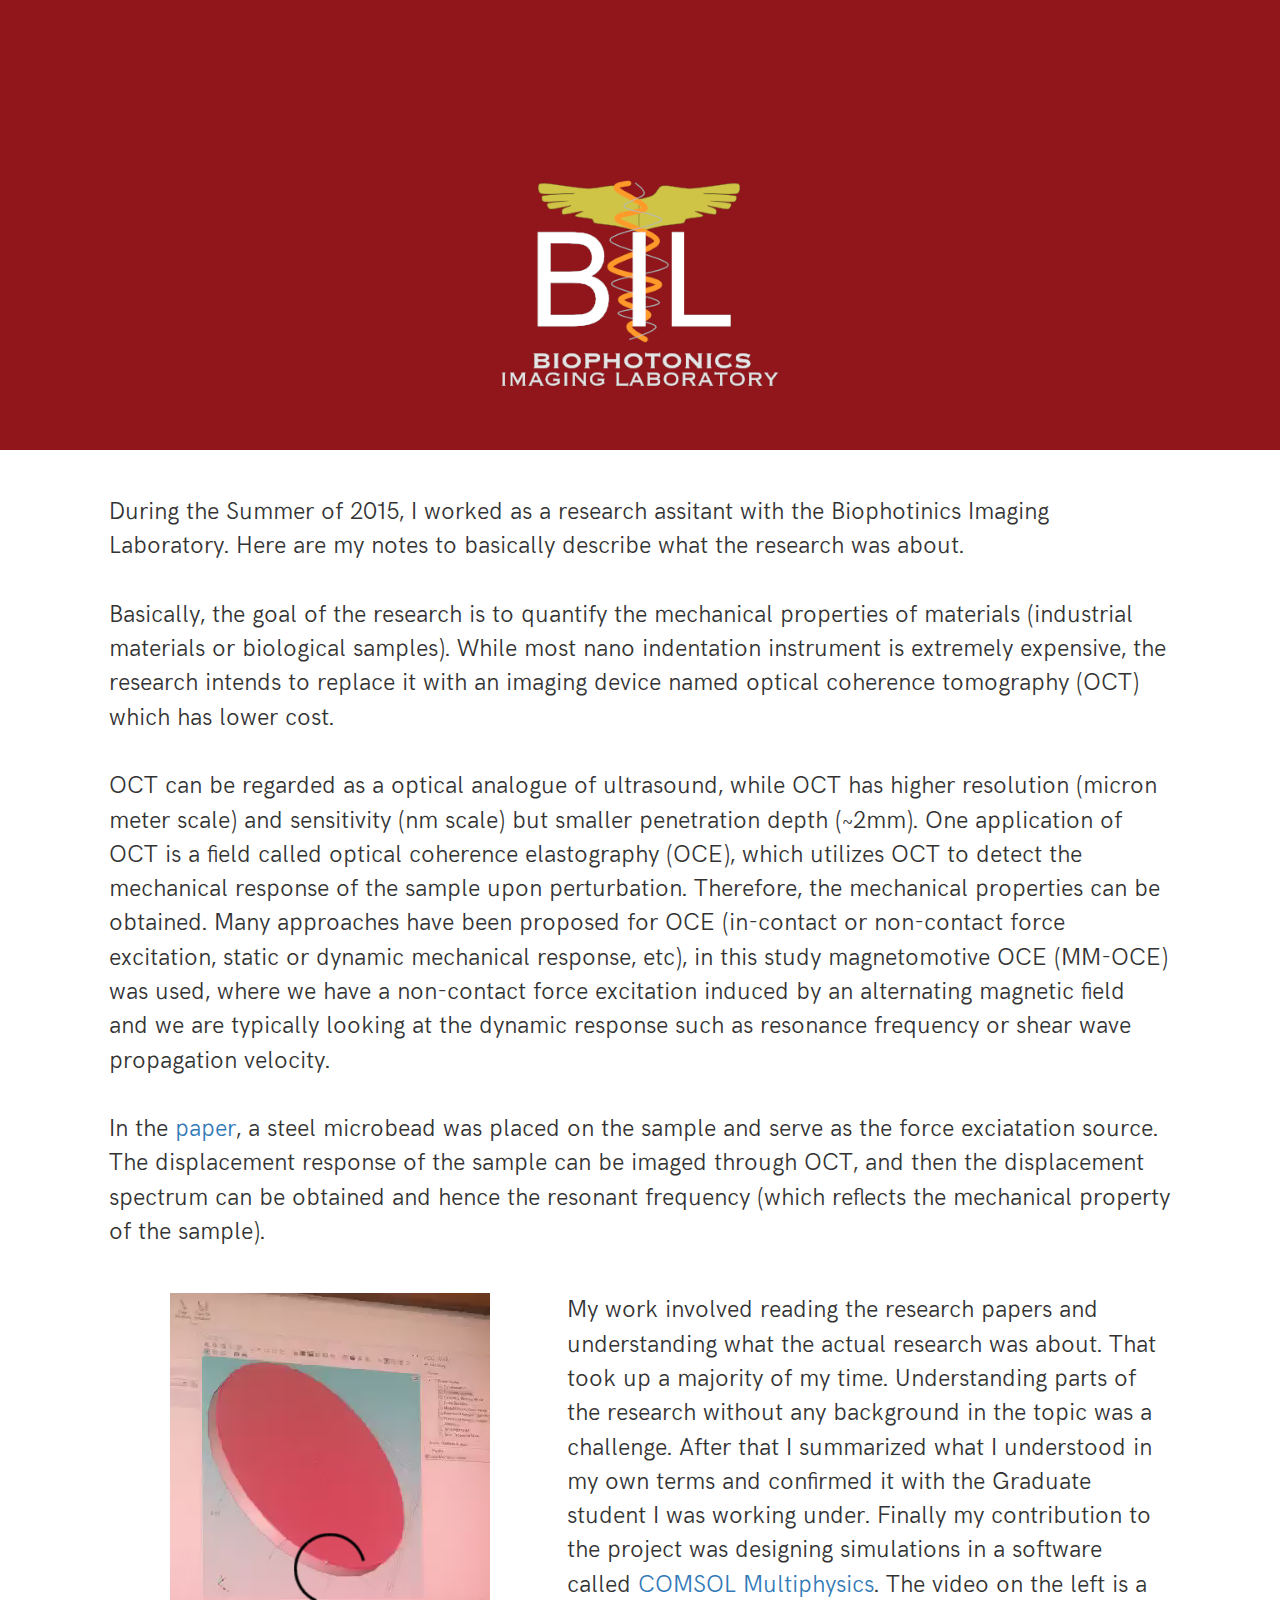
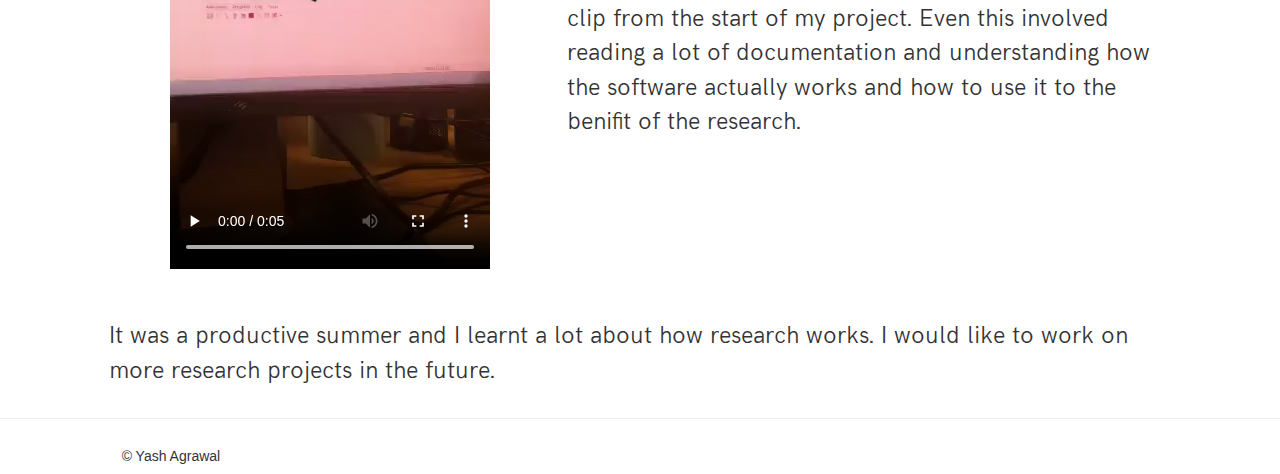
==== biophotonics.html @ 3b7ed462 "biophotonics" ====
<!doctype HTML>
<html>
    <head>
        <title>Biophotonics Lab</title>

        <meta name="viewport" content="width=device-width, initial-scale=1.0">
        <!-- Fonts -->
        <link href="https://fonts.googleapis.com/css?family=Montserrat|Open+Sans" rel="stylesheet">
        <link rel="stylesheet" href="https://fonts.googleapis.com/icon?family=Material+Icons">
        <!-- Stylesheets -->
        <link href="css/main.css" rel="stylesheet">
        <link href="css/biophotonics.css" rel="stylesheet">
        <link rel="stylesheet" href="https://maxcdn.bootstrapcdn.com/bootstrap/3.3.7/css/bootstrap.min.css">

        <!--JavaScript Bootstrap -->
        <script src="https://maxcdn.bootstrapcdn.com/bootstrap/3.3.7/js/bootstrap.min.js"></script>

        <!--jQuery -->
        <script src="js/jquery.js"></script>

    </head>
    <body>
        <div class="fixed-bg bg">
            <span style="display:block; height: 450px;"> </span>
        </div>
        <div class="row">
            <span style="display:block; height: 45px;"> </span>
            <div class="col-md-1 col-xs-1">
            </div>
            <div class="col-md-10 col-xs-10">
                <p class="introPara">
                    During the Summer of 2015, I worked as a research assitant with the Biophotinics Imaging Laboratory. Here are my notes to basically describe what the research was about. </br></br>
                    Basically, the goal of the research is to quantify the mechanical properties of materials (industrial materials or biological samples). While most nano indentation instrument is extremely expensive, the research intends to replace it with an imaging device named optical coherence tomography (OCT) which has lower cost. </br></br>
                    OCT can be regarded as a optical analogue of ultrasound, while OCT has higher resolution (micron meter scale) and sensitivity (nm scale) but smaller penetration depth (~2mm). One application of OCT is a field called optical coherence elastography (OCE), which utilizes OCT to detect the mechanical response of the sample upon perturbation. Therefore, the mechanical properties can be obtained. Many approaches have been proposed for OCE (in-contact or non-contact force excitation, static or dynamic mechanical response, etc), in this study magnetomotive OCE (MM-OCE) was used, where we have a non-contact force excitation induced by an alternating magnetic field and we are typically looking at the dynamic response such as resonance frequency or shear wave propagation velocity.</br></br>
                    In the <a href="img/biophotonics/research1.pdf">paper</a>, a steel microbead was placed on the sample and serve as the force exciatation source. The displacement response of the sample can be imaged through OCT, and then the displacement spectrum can be obtained and hence the resonant frequency (which reflects the mechanical property of the sample).</br></br>
                </p>
            </div>
            <div class="col-md-1 col-xs-1">
            </div>
        </div>
        <div class="row">
            <div class="col-md-1 col-xs-1">
            </div>
            <div class="col-md-10 col-xs-10">
                <div class="col-md-5 col-xs-12">
                    <center><video controls>
                      <source src="img/biophotonics/comsol.mp4" type="video/mp4">
                      <source src="movie.ogg" type="video/ogg">
                        Your browser does not support the video tag.
                    </video></center>
                </div>
                <div class="col-md-7 col-xs-12">
                    <p class="introPara">
                        My work involved reading the research papers and understanding what the actual research was about. That took up a majority of my time. Understanding parts of the research without any background in the topic was a challenge. After that I summarized what I understood in my own terms and confirmed it with the Graduate student I was working under. Finally my contribution to the project was designing simulations in a software called <a href="https://www.comsol.com/comsol-multiphysics">COMSOL Multiphysics</a>. The video on the left is a clip from the start of my project. Even this involved reading a lot of documentation and understanding how the software actually works and how to use it to the benifit of the research.
                    </p>
                </div>
            </div>
            <div class="col-md-1 col-xs-1">
            </div>
        </div>
        <span style="display:block; height: 45px;"> </span>
        <div class="row">
            <div class="col-md-1 col-xs-1">
            </div>
            <div class="col-md-10 col-xs-10">
                <p class="introPara">
                     It was a productive summer and I learnt a lot about how research works. I would like to work on more research projects in the future.
                </p>
            </div>
            <div class="col-md-1 col-xs-1">
            </div>
        </div>
        <footer class="container-fluid base">
            <div class="row">
                <hr>
                <div class="col-md-1">
                </div>
                <div class="col-md-2">
                    <h5>&copy; Yash Agrawal
                </div>
                <div class="col-md-9">
                </div>
            </div>
        </footer>
    </body>
</html>
---- css/main.css ----
/*font-family: 'Open Sans', sans-serif;
font-family: 'Montserrat', sans-serif; */

@font-face {
    font-family: Alexandria;
    src: url(fonts/Alexandria.ttf);
}

@font-face {
    font-family: Lato;
    src: url(fonts/Lato.ttf);
}

@font-face {
    font-family: Axis;
    src: url(fonts/Axis.otf);
}

@font-face {
    font-family: Grotesk;
    src: url(fonts/HKGrotesk-Regular.otf);
    font-weight: Regular;
}

@font-face {
    font-family: Grotesk;
    src: url(fonts/HKGrotesk-Light.otf);
    font-weight: Light;
}

.headingContainer {
    margin: 25px 100px 
}

.heading {
    font-family: Axis, sans-serif;
    font-size: 36px;
}

.introParaContainer {
    margin: 40px 10% 10% 
}



.introPara {
    font-family: Grotesk, sans-serif;
    font-size: 24px;
    font-weight: Regular;
}

.projectbox {
    border-color: #D3D3D3;
    border-style: solid;
    border-width: 0.5px;
}
.checkbg {
    background-color: #D3D3D3;
    height: 200px;
}

.checkwbg {
    background-color: white;
    height: 200px;
}

.checkxbg {
    background-color: #4F474A;
    height: 200px;
}


img.inact:hover {
  -webkit-filter: grayscale(0%);
  -webkit-transition: .5s ease-in-out;
  -moz-filter: grayscale(0%);
  -moz-transition: .5s ease-in-out;
  -o-filter: grayscale(0%);
  -o-transition: .5s ease-in-out;
} 

img.inact{
  -webkit-filter: grayscale(100%);
  -webkit-transition: .5s ease-in-out;
  -moz-filter: grayscale(100%); 
  -moz-transition: .5s ease-in-out;
  -o-filter: grayscale(100%); 
  -o-transition: .5s ease-in-out;
}
---- css/biophotonics.css ----
.fixed-bg {
    min-height: 100%;
    background-size: cover;
    background-attachment: fixed;
    background-repeat: no-repeat;
    background-position: center center;
    overflow: auto;
}

.fixed-bg.bg {
  background-image: url("../img/biophotonics/bg.png");
}
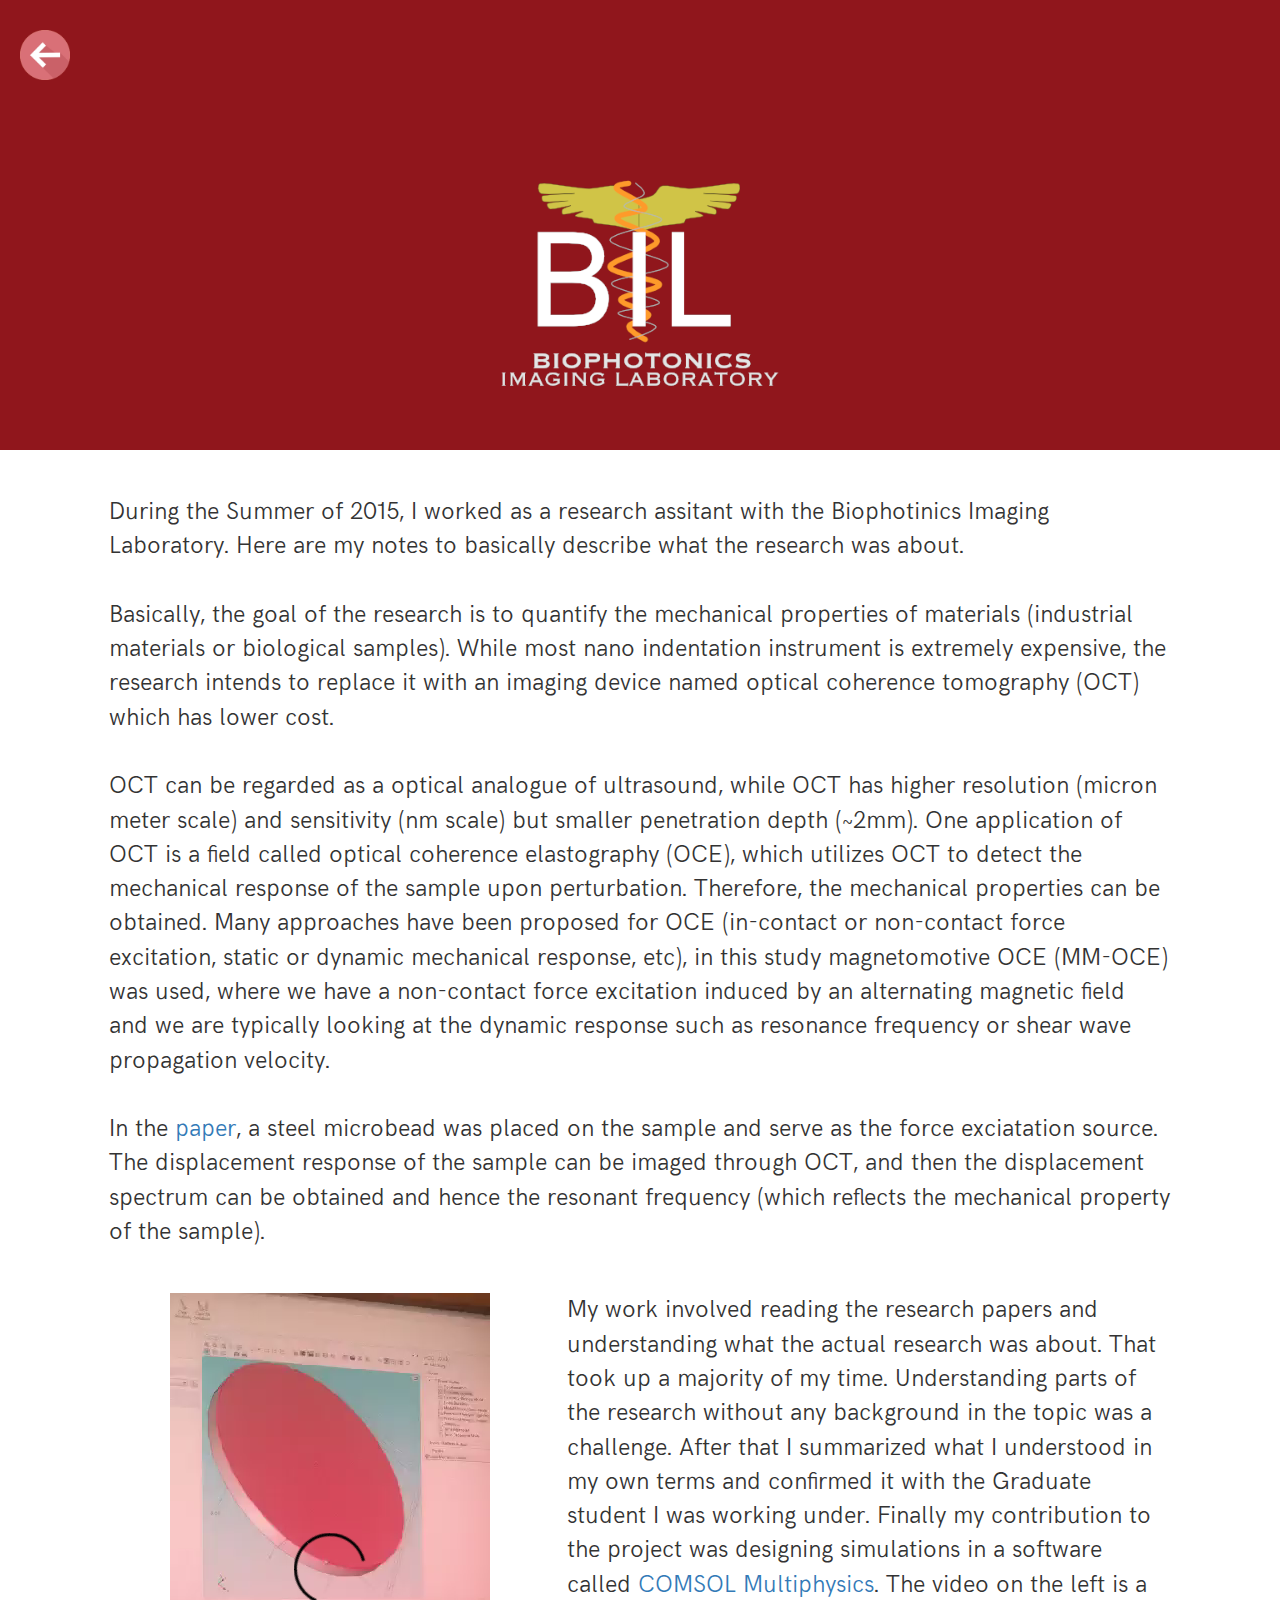
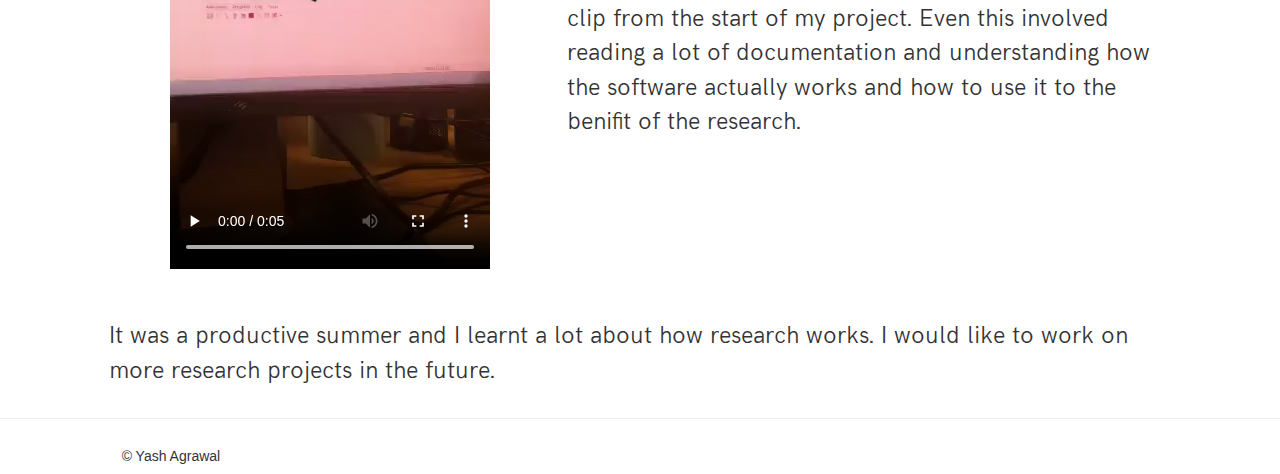
==== commit 9a1b2eed: "Back button" ====
--- a/biophotonics.html
+++ b/biophotonics.html
@@ -20,6 +20,7 @@
 
     </head>
     <body>
+        <a href="index.html"><img src="img/back.png" class="homebutton img-responsive" width="50px"></img></a>
         <div class="fixed-bg bg">
             <span style="display:block; height: 450px;"> </span>
         </div>
--- a/css/main.css
+++ b/css/main.css
@@ -88,3 +88,9 @@
   -o-transition: .5s ease-in-out;
 }
 
+.homebutton {
+    position: fixed;
+    top: 30px;
+    left: 20px;
+    z-index:1; 
+}
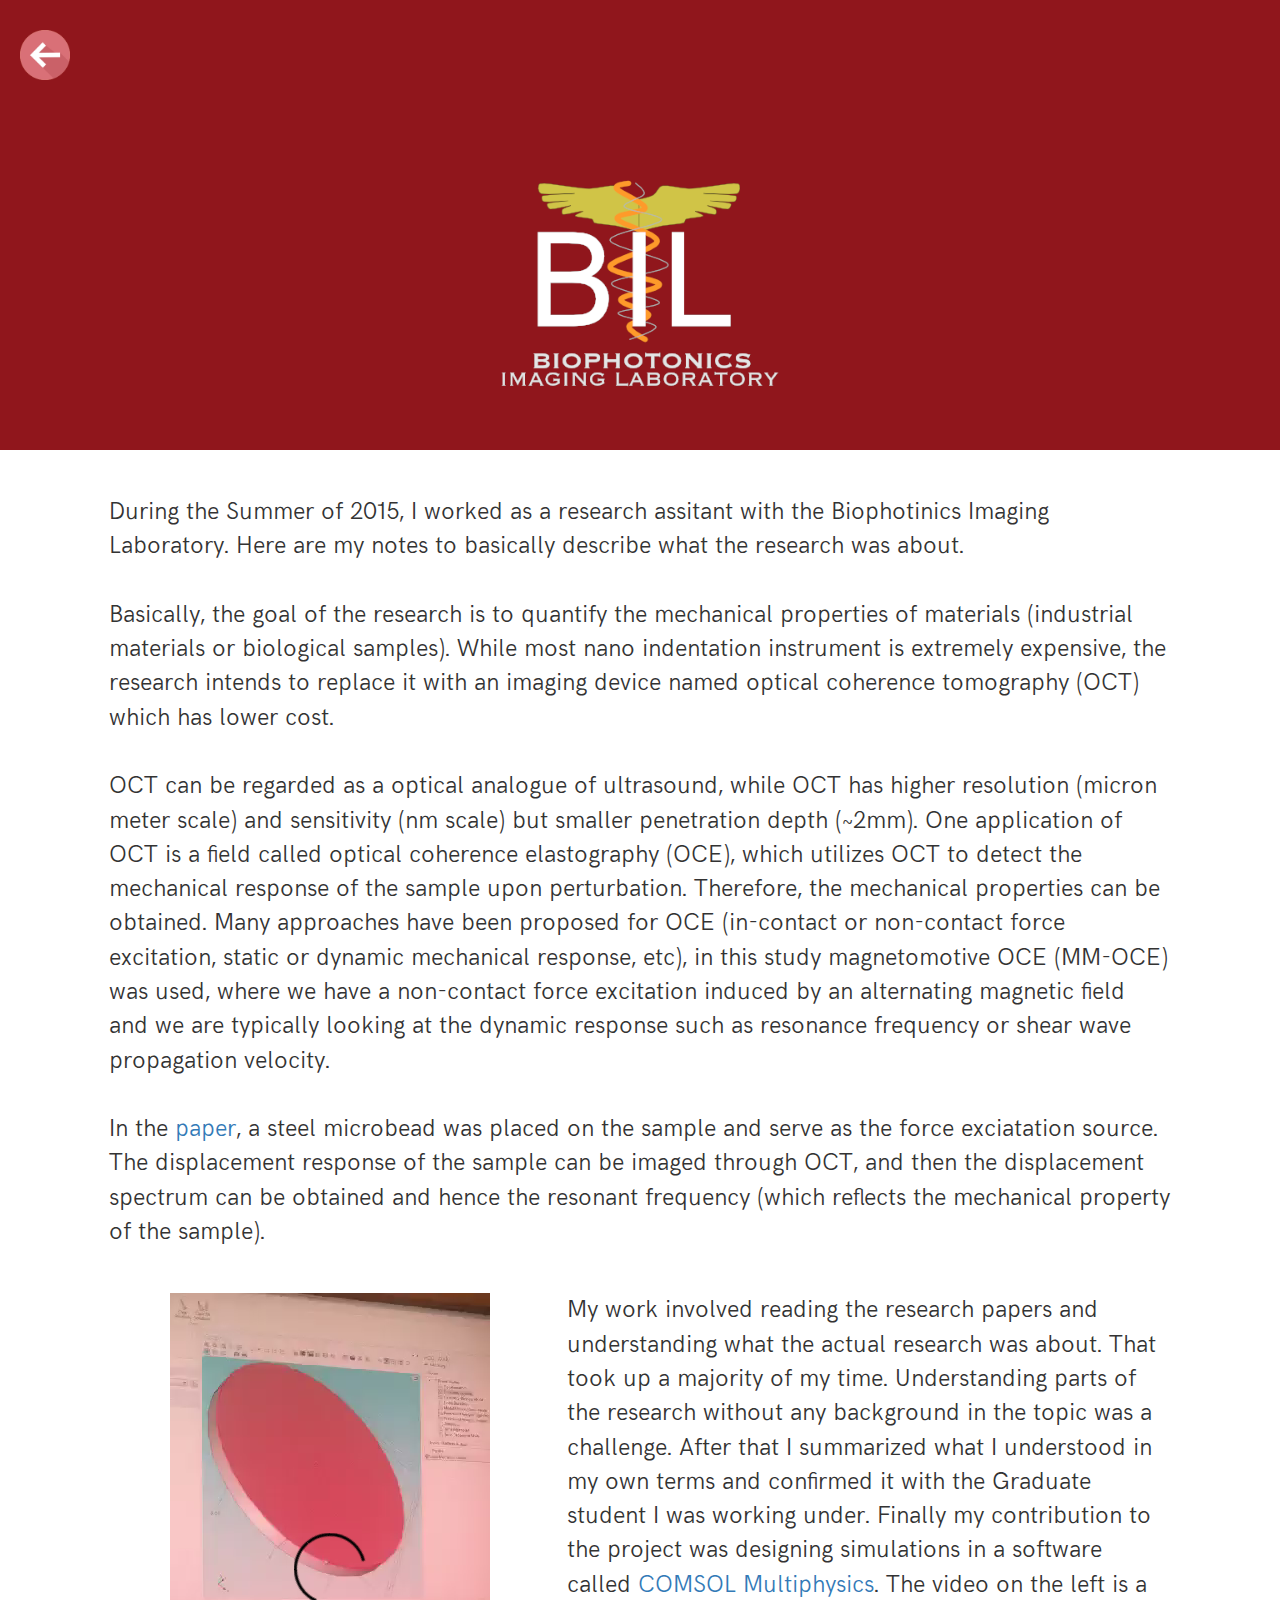
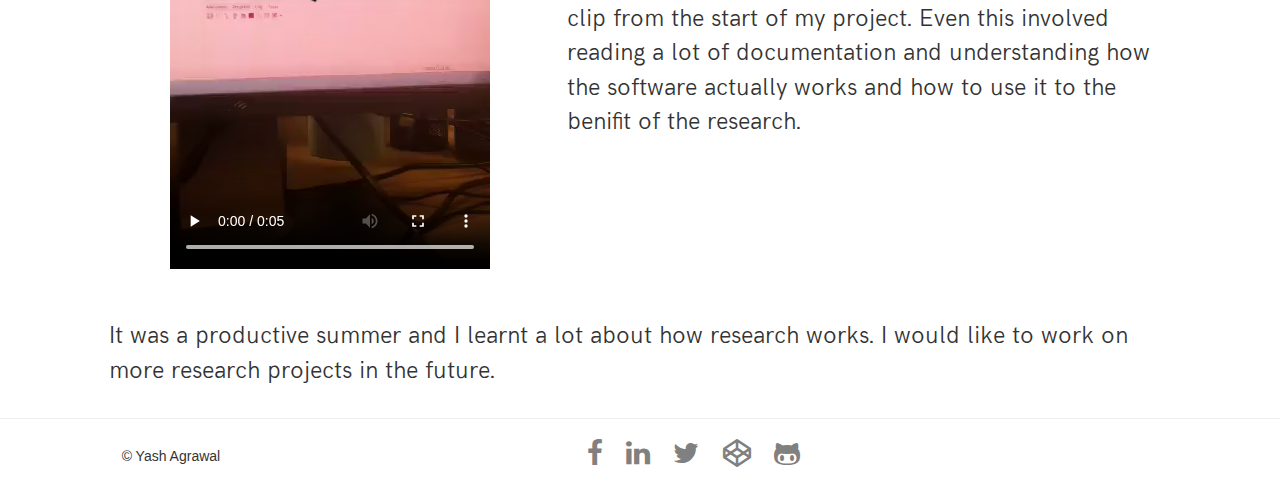
==== commit b25cd628: "Social Icons" ====
--- a/biophotonics.html
+++ b/biophotonics.html
@@ -7,6 +7,7 @@
         <!-- Fonts -->
         <link href="https://fonts.googleapis.com/css?family=Montserrat|Open+Sans" rel="stylesheet">
         <link rel="stylesheet" href="https://fonts.googleapis.com/icon?family=Material+Icons">
+        <link rel="stylesheet" href="css/fonts/font-awesome-4.7.0/css/font-awesome.min.css">
         <!-- Stylesheets -->
         <link href="css/main.css" rel="stylesheet">
         <link href="css/biophotonics.css" rel="stylesheet">
@@ -76,12 +77,26 @@
                 <hr>
                 <div class="col-md-1">
                 </div>
+                <div class="col-md-2 col-xs-12">
+                    <h5>&copy; Yash Agrawal</h5>
+                </div>
+                <div class="col-md-7 col-xs-12 social">
+                      <center>
+                        <a href="https://www.facebook.com/yagrawl"><i class="fa fa-facebook fa-2x" aria-hidden="true"></i></a>
+                        &nbsp;&nbsp;&nbsp;&nbsp;
+                        <a href="https://www.linkedin.com/in/yagrawl"><i class="fa fa-linkedin fa-2x" aria-hidden="true"></i></a>
+                        &nbsp;&nbsp;&nbsp;&nbsp;
+                        <a href="https://www.twitter.com/yagrawl"><i class="fa fa-twitter fa-2x" aria-hidden="true"></i></a>
+                        &nbsp;&nbsp;&nbsp;&nbsp;
+                        <a href="https://codepen.io/yagrawl/"> <i class="fa fa-codepen fa-2x" aria-hidden="true"></i> </a>
+                        &nbsp;&nbsp;&nbsp;&nbsp;
+                        <a href="https://www.github.com/yagrawl"><i class="fa fa-github-alt fa-2x" ></i></a>
+                      </center>
+                </div>
                 <div class="col-md-2">
-                    <h5>&copy; Yash Agrawal
-                </div>
-                <div class="col-md-9">
                 </div>
             </div>
+             <span style="display:block; height: 15px;"> </span>
         </footer>
     </body>
 </html>
--- a/css/main.css
+++ b/css/main.css
@@ -94,3 +94,18 @@
     left: 20px;
     z-index:1; 
 }
+
+.social a{
+  color: gray;
+}
+.social a:link {
+  color: gray;
+}
+
+.social a:hover {
+  color: black;
+}
+
+.social a:active {
+  color: black;
+}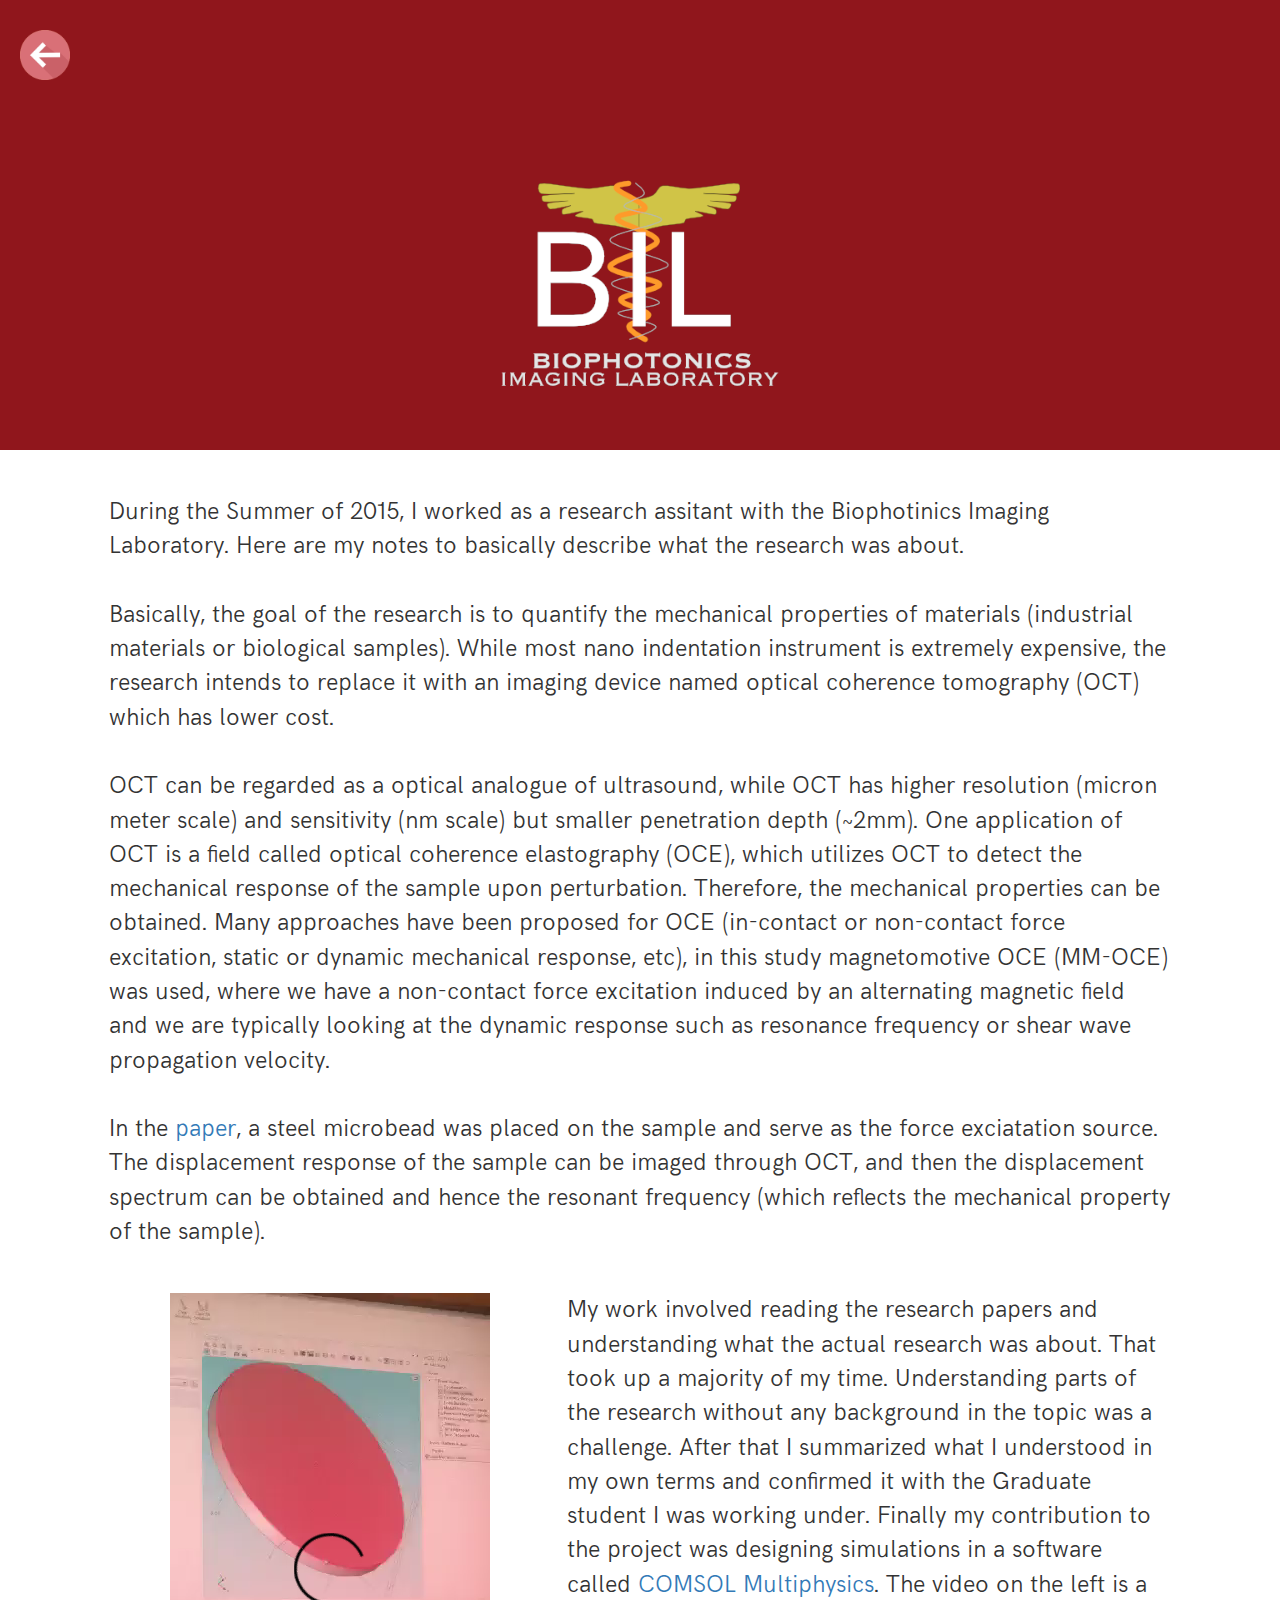
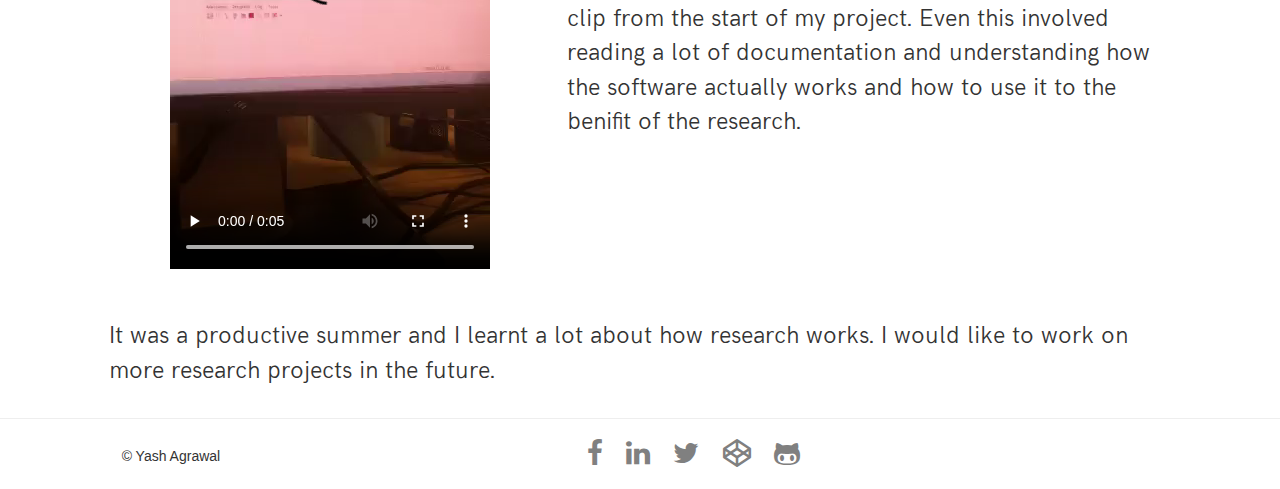
==== commit 3ded1c5d: "Social Icons" ====
--- a/biophotonics.html
+++ b/biophotonics.html
@@ -4,6 +4,7 @@
         <title>Biophotonics Lab</title>
 
         <meta name="viewport" content="width=device-width, initial-scale=1.0">
+        <link rel="shortcut icon" type="image/x-icon" href="img/webicon.png" />
         <!-- Fonts -->
         <link href="https://fonts.googleapis.com/css?family=Montserrat|Open+Sans" rel="stylesheet">
         <link rel="stylesheet" href="https://fonts.googleapis.com/icon?family=Material+Icons">
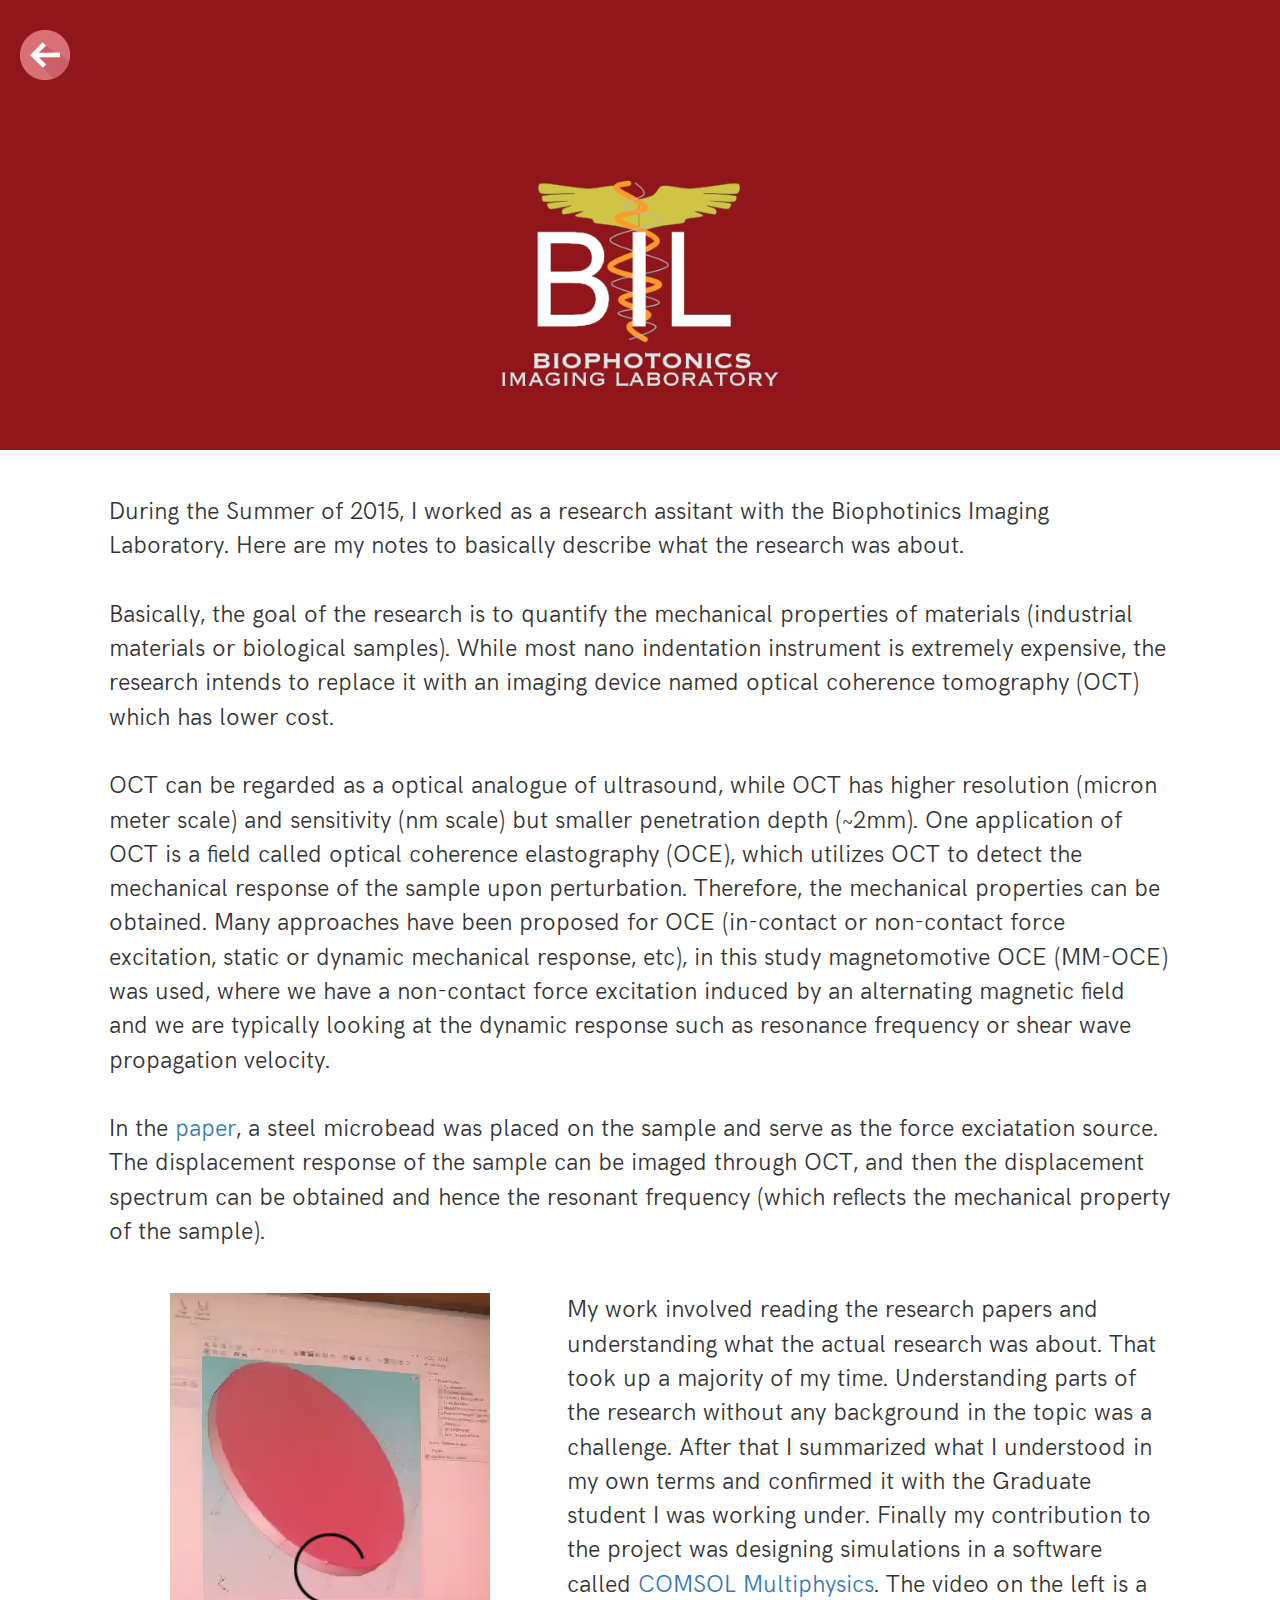
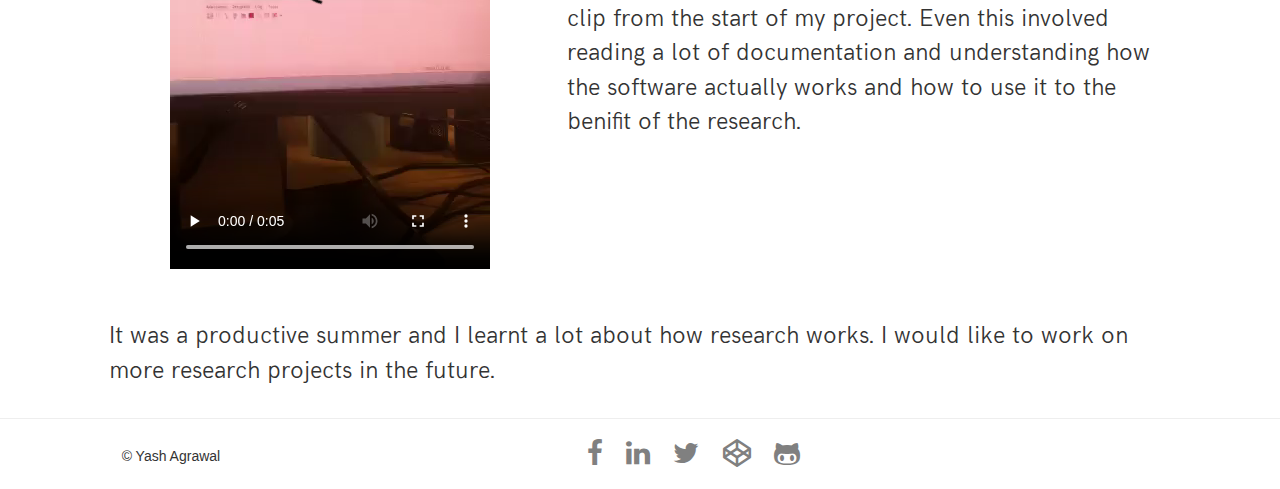
==== commit ee61f277: "analytics" ====
--- a/biophotonics.html
+++ b/biophotonics.html
@@ -19,6 +19,16 @@
 
         <!--jQuery -->
         <script src="js/jquery.js"></script>
+        <script>
+          (function(i,s,o,g,r,a,m){i['GoogleAnalyticsObject']=r;i[r]=i[r]||function(){
+          (i[r].q=i[r].q||[]).push(arguments)},i[r].l=1*new Date();a=s.createElement(o),
+          m=s.getElementsByTagName(o)[0];a.async=1;a.src=g;m.parentNode.insertBefore(a,m)
+          })(window,document,'script','https://www.google-analytics.com/analytics.js','ga');
+
+          ga('create', 'UA-65874311-3', 'auto');
+          ga('send', 'pageview');
+
+        </script>
 
     </head>
     <body>
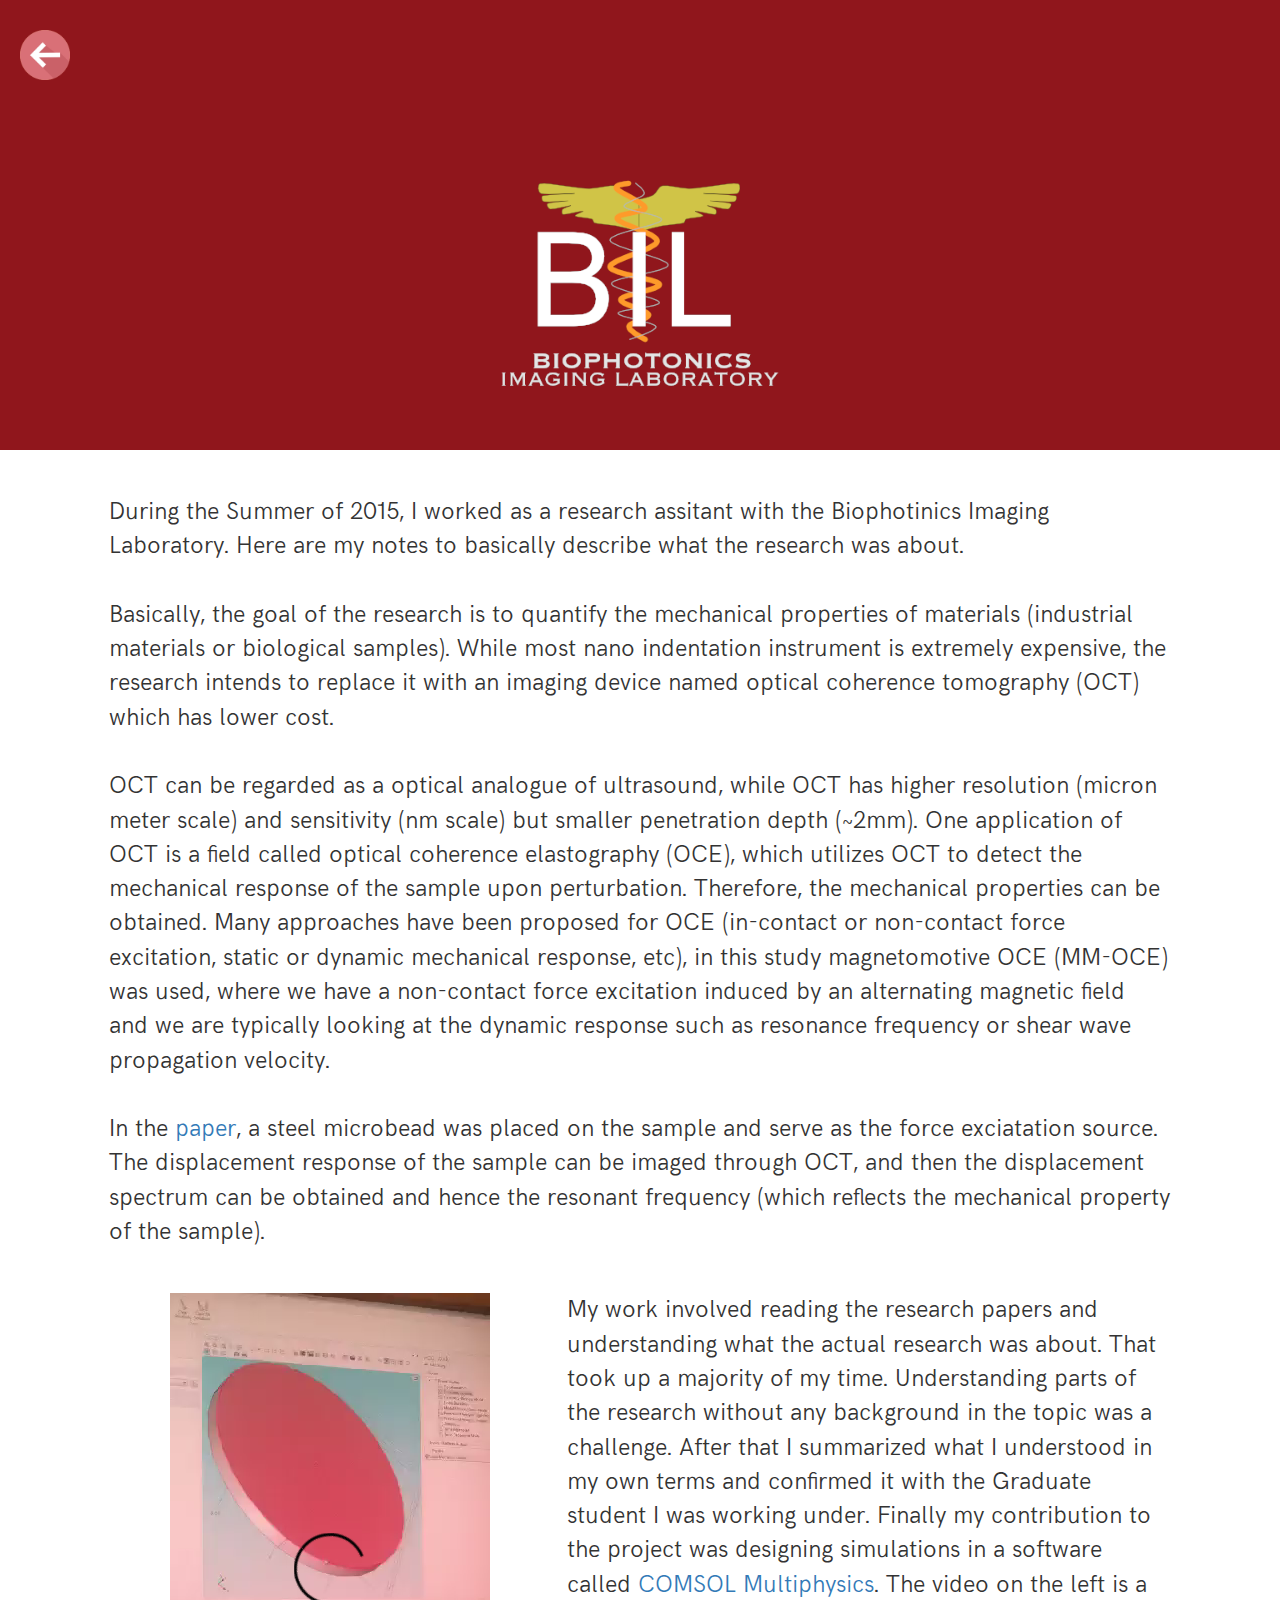
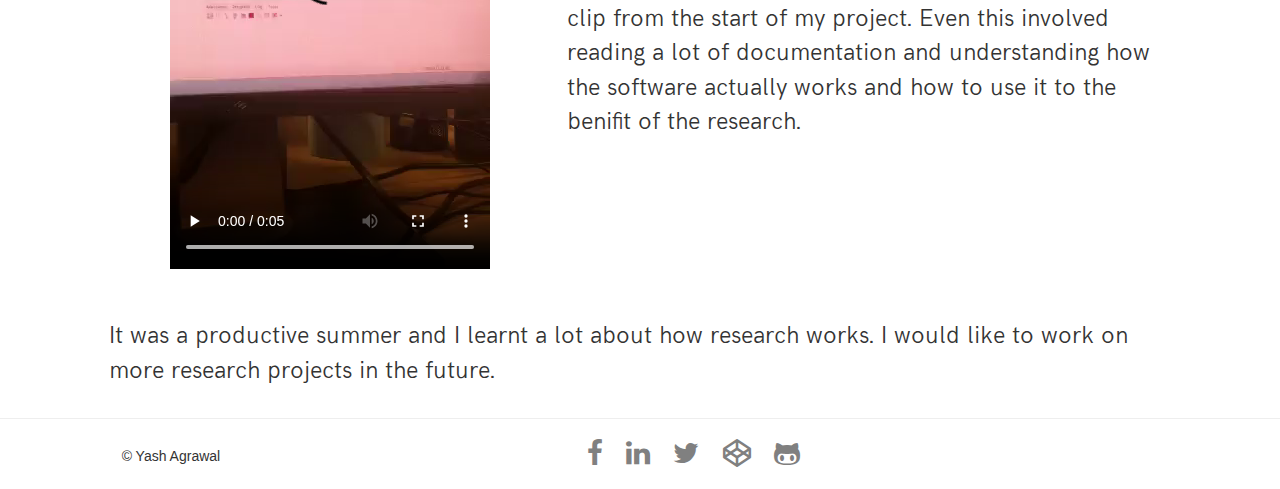
==== commit eeac3f42: "new changes" ====
--- a/biophotonics.html
+++ b/biophotonics.html
@@ -45,7 +45,7 @@
                     During the Summer of 2015, I worked as a research assitant with the Biophotinics Imaging Laboratory. Here are my notes to basically describe what the research was about. </br></br>
                     Basically, the goal of the research is to quantify the mechanical properties of materials (industrial materials or biological samples). While most nano indentation instrument is extremely expensive, the research intends to replace it with an imaging device named optical coherence tomography (OCT) which has lower cost. </br></br>
                     OCT can be regarded as a optical analogue of ultrasound, while OCT has higher resolution (micron meter scale) and sensitivity (nm scale) but smaller penetration depth (~2mm). One application of OCT is a field called optical coherence elastography (OCE), which utilizes OCT to detect the mechanical response of the sample upon perturbation. Therefore, the mechanical properties can be obtained. Many approaches have been proposed for OCE (in-contact or non-contact force excitation, static or dynamic mechanical response, etc), in this study magnetomotive OCE (MM-OCE) was used, where we have a non-contact force excitation induced by an alternating magnetic field and we are typically looking at the dynamic response such as resonance frequency or shear wave propagation velocity.</br></br>
-                    In the <a href="img/biophotonics/research1.pdf">paper</a>, a steel microbead was placed on the sample and serve as the force exciatation source. The displacement response of the sample can be imaged through OCT, and then the displacement spectrum can be obtained and hence the resonant frequency (which reflects the mechanical property of the sample).</br></br>
+                    In the <a target="_blank" href="img/biophotonics/research1.pdf">paper</a>, a steel microbead was placed on the sample and serve as the force exciatation source. The displacement response of the sample can be imaged through OCT, and then the displacement spectrum can be obtained and hence the resonant frequency (which reflects the mechanical property of the sample).</br></br>
                 </p>
             </div>
             <div class="col-md-1 col-xs-1">
@@ -64,7 +64,7 @@
                 </div>
                 <div class="col-md-7 col-xs-12">
                     <p class="introPara">
-                        My work involved reading the research papers and understanding what the actual research was about. That took up a majority of my time. Understanding parts of the research without any background in the topic was a challenge. After that I summarized what I understood in my own terms and confirmed it with the Graduate student I was working under. Finally my contribution to the project was designing simulations in a software called <a href="https://www.comsol.com/comsol-multiphysics">COMSOL Multiphysics</a>. The video on the left is a clip from the start of my project. Even this involved reading a lot of documentation and understanding how the software actually works and how to use it to the benifit of the research.
+                        My work involved reading the research papers and understanding what the actual research was about. That took up a majority of my time. Understanding parts of the research without any background in the topic was a challenge. After that I summarized what I understood in my own terms and confirmed it with the Graduate student I was working under. Finally my contribution to the project was designing simulations in a software called <a target="_blank" href="https://www.comsol.com/comsol-multiphysics">COMSOL Multiphysics</a>. The video on the left is a clip from the start of my project. Even this involved reading a lot of documentation and understanding how the software actually works and how to use it to the benifit of the research.
                     </p>
                 </div>
             </div>
@@ -93,15 +93,15 @@
                 </div>
                 <div class="col-md-7 col-xs-12 social">
                       <center>
-                        <a href="https://www.facebook.com/yagrawl"><i class="fa fa-facebook fa-2x" aria-hidden="true"></i></a>
+                        <a target="_blank" href="https://www.facebook.com/yagrawl"><i class="fa fa-facebook fa-2x" aria-hidden="true"></i></a>
                         &nbsp;&nbsp;&nbsp;&nbsp;
-                        <a href="https://www.linkedin.com/in/yagrawl"><i class="fa fa-linkedin fa-2x" aria-hidden="true"></i></a>
+                        <a target="_blank" href="https://www.linkedin.com/in/yagrawl"><i class="fa fa-linkedin fa-2x" aria-hidden="true"></i></a>
                         &nbsp;&nbsp;&nbsp;&nbsp;
-                        <a href="https://www.twitter.com/yagrawl"><i class="fa fa-twitter fa-2x" aria-hidden="true"></i></a>
+                        <a target="_blank" href="https://www.twitter.com/yagrawl"><i class="fa fa-twitter fa-2x" aria-hidden="true"></i></a>
                         &nbsp;&nbsp;&nbsp;&nbsp;
-                        <a href="https://codepen.io/yagrawl/"> <i class="fa fa-codepen fa-2x" aria-hidden="true"></i> </a>
+                        <a target="_blank" href="https://codepen.io/yagrawl/"> <i class="fa fa-codepen fa-2x" aria-hidden="true"></i> </a>
                         &nbsp;&nbsp;&nbsp;&nbsp;
-                        <a href="https://www.github.com/yagrawl"><i class="fa fa-github-alt fa-2x" ></i></a>
+                        <a target="_blank" href="https://www.github.com/yagrawl"><i class="fa fa-github-alt fa-2x" ></i></a>
                       </center>
                 </div>
                 <div class="col-md-2">
--- a/css/main.css
+++ b/css/main.css
@@ -28,6 +28,11 @@
     font-weight: Light;
 }
 
+@font-face {
+    font-family: Nexa;
+    src: url(fonts/Nexa-Bold.otf);
+}
+
 .headingContainer {
     margin: 25px 100px 
 }
@@ -41,7 +46,10 @@
     margin: 40px 10% 10% 
 }
 
-
+.mastercard {
+  font-family: Nexa, sans-serif;
+  font-size: 24px;
+}
 
 .introPara {
     font-family: Grotesk, sans-serif;
@@ -108,4 +116,24 @@
 
 .social a:active {
   color: black;
-}+}
+
+a.mastercard {
+  color: black;
+}
+
+a.mastercard:link {
+  color: black;
+}  
+
+a.mastercard:visited {
+  color: black;
+}  
+
+a.mastercard:hover {
+  color: black;
+}  
+
+a.mastercard:active {
+  color: black;
+}  
